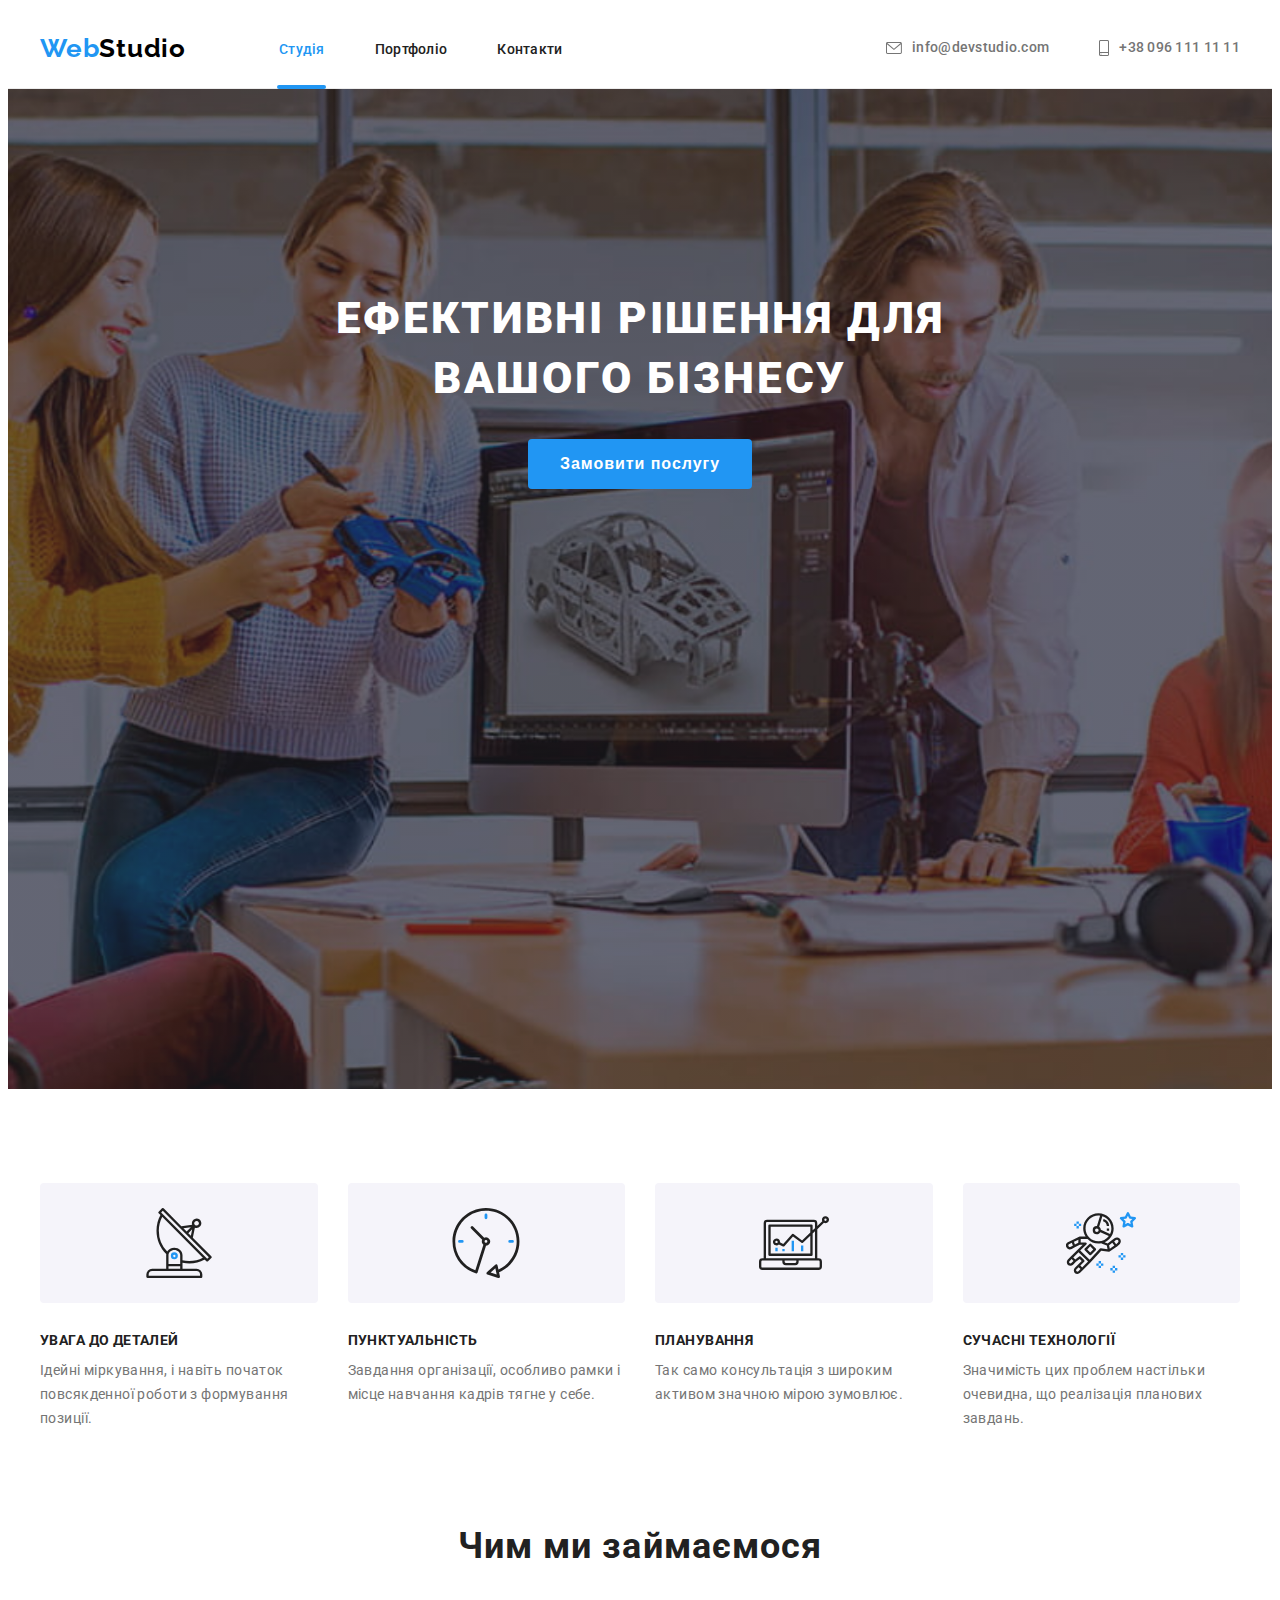
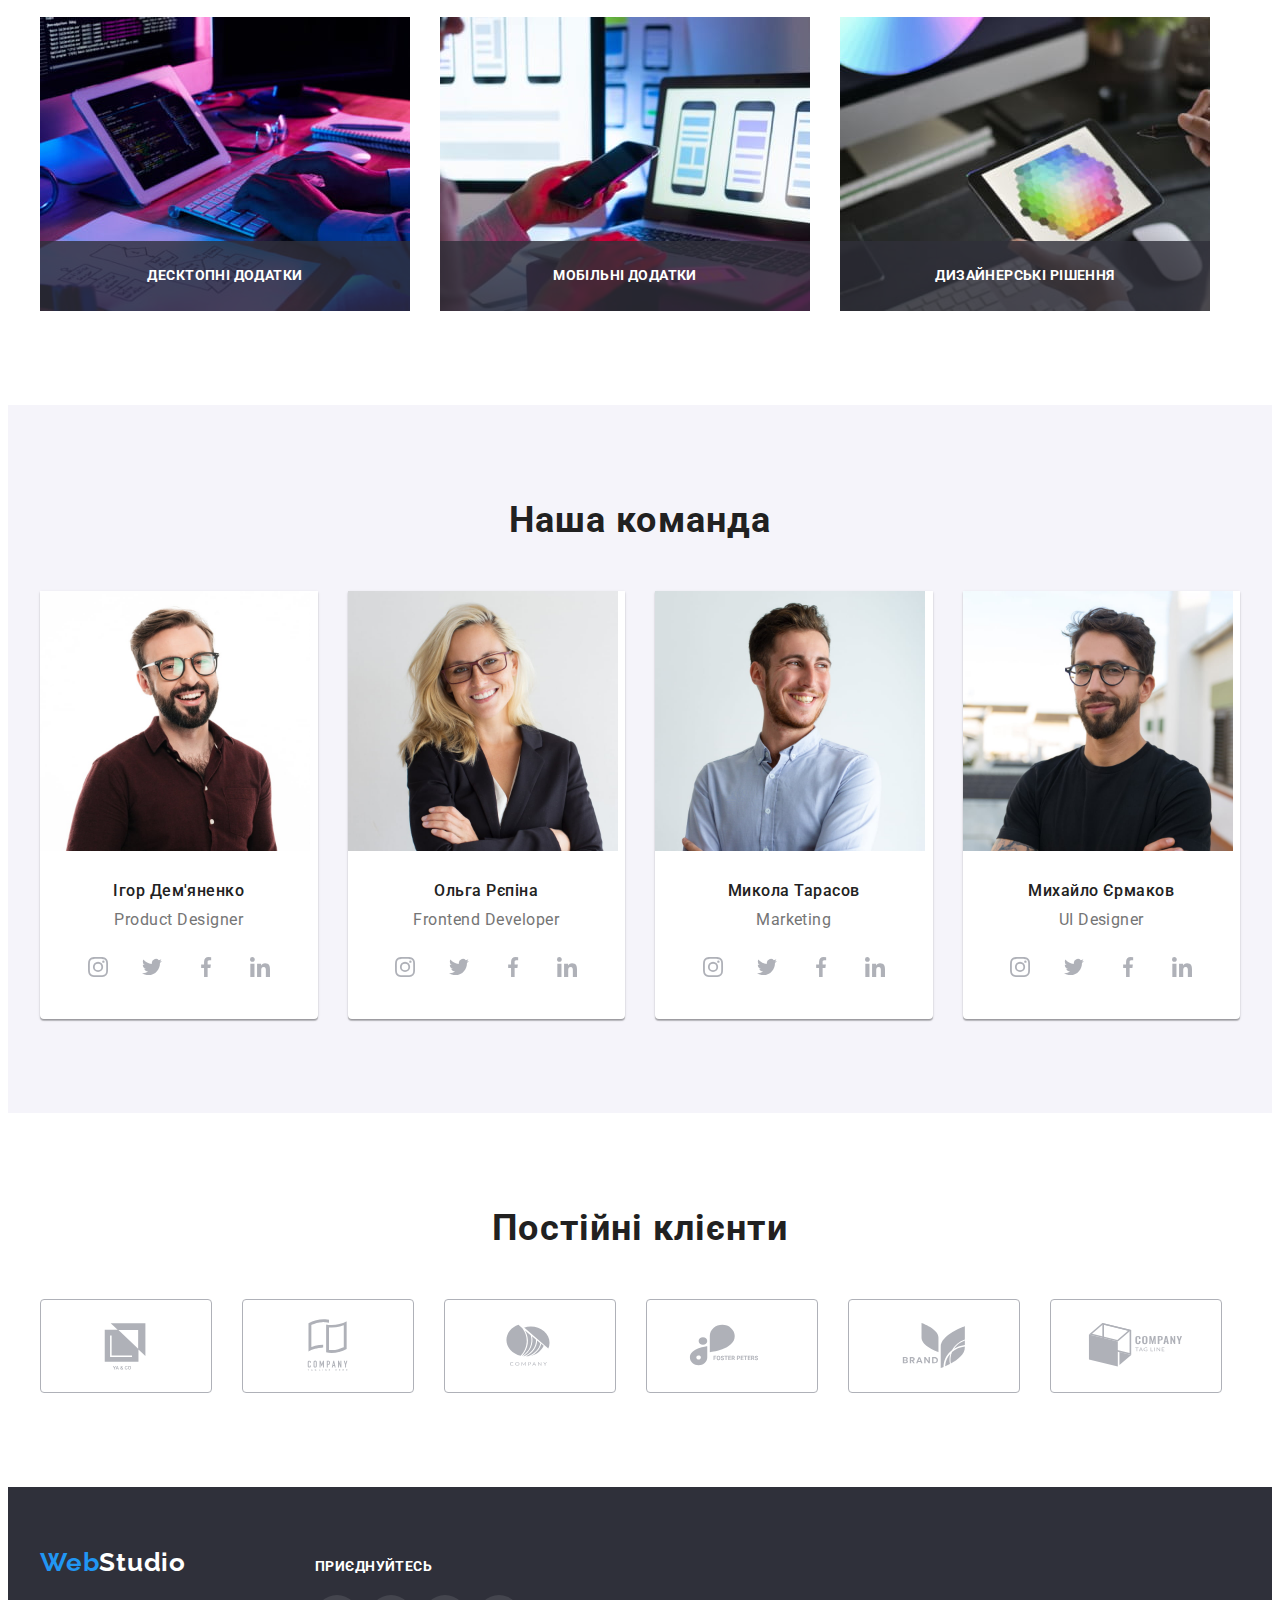
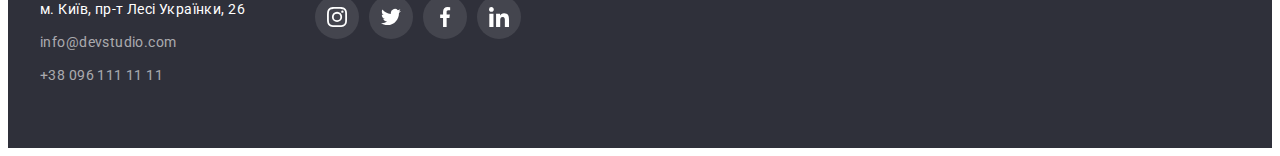
==== index.html @ 5033f9b2 "Initial commit" ====
<!DOCTYPE html>
<html lang="uk">
	<head>
		<meta charset="utf-8" />
		<meta name="viewport" content="width=device-width, initial-scale=1.0" />
		<meta http-equiv="x-ua-compatible" content="ie=edge" />
		<title>Студія</title>
		<link rel="preconnect" href="https://fonts.googleapis.com" />
		<link rel="preconnect" href="https://fonts.gstatic.com" crossorigin />
		<link
			href="https://fonts.googleapis.com/css2?family=Raleway:wght@700&family=Roboto:wght@400;500;700;900&display=swap"
			rel="stylesheet"
		/>
		<link
			rel="stylesheet"
			href="https://cdnjs.cloudflare.com/ajax/libs/modern-normalize/1.1.0/modern-normalize.min.css"
			integrity="sha512-wpPYUAdjBVSE4KJnH1VR1HeZfpl1ub8YT/NKx4PuQ5NmX2tKuGu6U/JRp5y+Y8XG2tV+wKQpNHVUX03MfMFn9Q=="
			crossorigin="anonymous"
			referrerpolicy="no-referrer"
		/>
		<link rel="stylesheet" href="./css/styles.css" />
	</head>
	<body>
		<!--Шапка сторінки-->
		<header class="header">
			<div class="container">
				<!--Розділ основної навігації -->
				<nav class="site-nav">
					<a href="./index.html" class="logo"><span class="accent">Web</span>Studio</a>
					<ul class="list">
						<li class="item"><a href="./index.html" class="link current">Студія</a></li>
						<li class="item"><a href="./portfolio.html" class="link">Портфоліо</a></li>
						<li class="item"><a href="#" class="link">Контакти</a></li>
					</ul>
				</nav>
				<ul class="contact-nav list">
					<li class="item">
						<a href="mailto:info@devstudio.com" class="link">
							<svg width="16" height="12" class="contact-nav-icon">
								<use href="./images/icons.svg#icon-envelope"></use>
							</svg>
							info@devstudio.com
						</a>
					</li>
					<li class="item">
						<a href="tel:+380961111111" class="link">
							<svg width="10" height="16" class="contact-nav-icon">
								<use href="./images/icons.svg#icon-smartphone"></use>
							</svg>
							+38 096 111 11 11
						</a>
					</li>
				</ul>
			</div>
		</header>
		<!--Основний вміст сторінки-->
		<main>
			<!--Секція-герой-->
			<section class="hero">
				<div class="overlay">
					<div class="div-hero-title">
						<h1 class="hero-title">Ефективні рішення для вашого бізнесу</h1>
					</div>
					<button type="button" class="hero-btn" data-modal-open>Замовити послугу</button>
				</div>
			</section>
			<!--Наші переваги-->
			<section class="section">
				<div class="container">
					<!--Наступний заголовок відсутній на макеті.
        Додадний для покращення структурної семантики сторінки
        Прихований за допомогою CSS-->
					<h2 class="visually-hidden">Наші переваги</h2>
					<ul class="advantages list">
						<li class="item">
							<div class="advantages-icon">
								<svg width="70" height="70">
									<use href="./images/icons.svg#icon-antenna"></use>
								</svg>
							</div>
							<h3 class="title">УВАГА ДО ДЕТАЛЕЙ</h3>
							<p class="text">Ідейні міркування, і навіть початок повсякденної роботи з формування позиції.</p>
						</li>
						<li class="item">
							<div class="advantages-icon">
								<svg width="70" height="70">
									<use href="./images/icons.svg#icon-clock"></use>
								</svg>
							</div>
							<h3 class="title">ПУНКТУАЛЬНІСТЬ</h3>
							<p class="text">Завдання організації, особливо рамки і місце навчання кадрів тягне у себе.</p>
						</li>
						<li class="item">
							<div class="advantages-icon">
								<svg width="70" height="70">
									<use href="./images/icons.svg#icon-diagram"></use>
								</svg>
							</div>
							<h3 class="title">ПЛАНУВАННЯ</h3>
							<p class="text">Так само консультація з широким активом значною мірою зумовлює.</p>
						</li>
						<li class="item">
							<div class="advantages-icon">
								<svg width="70" height="70">
									<use href="./images/icons.svg#icon-astronaut"></use>
								</svg>
							</div>
							<h3 class="title">СУЧАСНІ ТЕХНОЛОГІЇ</h3>
							<p class="text">Значимість цих проблем настільки очевидна, що реалізація планових завдань.</p>
						</li>
					</ul>
				</div>
			</section>
			<!--Чим ми займаємося-->
			<section class="section no-top-padding">
				<div class="container">
					<h2 class="section-title">Чим ми займаємося</h2>
					<ul class="activities list">
						<li class="item">
							<img src="./images/img1.jpg" alt="Написання програмного коду" width="370" height="294" class="img" />
							<p class="text">Десктопні додатки</p>
						</li>
						<li class="item">
							<img src="./images/img2.jpg" alt="Розробка мобільного додатку" width="370" height="294" class="img" />
							<p class="text">Мобільні додатки</p>
						</li>
						<li class="item">
							<img src="./images/img3.jpg" alt="Вибір кольору на планшеті" width="370" height="294" class="img" />
							<p class="text">Дизайнерські рішення</p>
						</li>
					</ul>
				</div>
			</section>
			<!--Наша команда-->
			<section class="team section">
				<div class="container">
					<h2 class="section-title">Наша команда</h2>
					<ul class="team-members list">
						<li class="item">
							<img src="./images/our-team-img1.jpg" alt="Ігор Дем'яненко" width="270" height="260" class="img" />
							<div class="team-card-info">
								<h3 class="title">Ігор Дем'яненко</h3>
								<p class="text">Product Designer</p>
								<ul class="messengers list">
									<li class="messengers-item">
										<a href="#" class="messengers-link">
											<svg width="20" height="20" class="messengers-icon">
												<use href="./images/icons.svg#icon-instagram"></use>
											</svg>
										</a>
									</li>
									<li class="messengers-item">
										<a href="#" class="messengers-link">
											<svg width="20" height="20" class="messengers-icon">
												<use href="./images/icons.svg#icon-twitter"></use>
											</svg>
										</a>
									</li>
									<li class="messengers-item">
										<a href="#" class="messengers-link">
											<svg width="20" height="20" class="messengers-icon">
												<use href="./images/icons.svg#icon-facebook"></use>
											</svg>
										</a>
									</li>
									<li class="messengers-item">
										<a href="#" class="messengers-link">
											<svg width="20" height="20" class="messengers-icon">
												<use href="./images/icons.svg#icon-linkedin"></use>
											</svg>
										</a>
									</li>
								</ul>
							</div>
						</li>
						<li class="item">
							<img src="./images/our-team-img2.jpg" alt="Ольга Рєпіна" width="270" height="260" class="img" />
							<div class="team-card-info">
								<h3 class="title">Ольга Рєпіна</h3>
								<p class="text">Frontend Developer</p>
								<ul class="messengers list">
									<li class="messengers-item">
										<a href="#" class="messengers-link">
											<svg width="20" height="20" class="messengers-icon">
												<use href="./images/icons.svg#icon-instagram"></use>
											</svg>
										</a>
									</li>
									<li class="messengers-item">
										<a href="#" class="messengers-link">
											<svg width="20" height="20" class="messengers-icon">
												<use href="./images/icons.svg#icon-twitter"></use>
											</svg>
										</a>
									</li>
									<li class="messengers-item">
										<a href="#" class="messengers-link">
											<svg width="20" height="20" class="messengers-icon">
												<use href="./images/icons.svg#icon-facebook"></use>
											</svg>
										</a>
									</li>
									<li class="messengers-item">
										<a href="#" class="messengers-link">
											<svg width="20" height="20" class="messengers-icon">
												<use href="./images/icons.svg#icon-linkedin"></use>
											</svg>
										</a>
									</li>
								</ul>
							</div>
						</li>
						<li class="item">
							<img src="./images/our-team-img3.jpg" alt="Микола Тарасов" width="270" height="260" class="img" />
							<div class="team-card-info">
								<h3 class="title">Микола Тарасов</h3>
								<p class="text">Marketing</p>
								<ul class="messengers list">
									<li class="messengers-item">
										<a href="#" class="messengers-link">
											<svg witht="20" height="20" class="messengers-icon">
												<use href="./images/icons.svg#icon-instagram"></use>
											</svg>
										</a>
									</li>
									<li class="messengers-item">
										<a href="#" class="messengers-link">
											<svg width="20" height="20" class="messengers-icon">
												<use href="./images/icons.svg#icon-twitter"></use>
											</svg>
										</a>
									</li>
									<li class="messengers-item">
										<a href="#" class="messengers-link">
											<svg width="20" height="20" class="messengers-icon">
												<use href="./images/icons.svg#icon-facebook"></use>
											</svg>
										</a>
									</li>
									<li class="messengers-item">
										<a href="#" class="messengers-link">
											<svg width="20" height="20" class="messengers-icon">
												<use href="./images/icons.svg#icon-linkedin"></use>
											</svg>
										</a>
									</li>
								</ul>
							</div>
						</li>
						<li class="item">
							<img src="./images/our-team-img4.jpg" alt="Михайло Єрмаков" width="270" height="260" class="img" />
							<div class="team-card-info">
								<h3 class="title">Михайло Єрмаков</h3>
								<p class="text">UI Designer</p>
								<ul class="messengers list">
									<li class="messengers-item">
										<a href="#" class="messengers-link">
											<svg width="20" height="20" class="messengers-icon">
												<use href="./images/icons.svg#icon-instagram"></use>
											</svg>
										</a>
									</li>
									<li class="messengers-item">
										<a href="#" class="messengers-link">
											<svg width="20" height="20" class="messengers-icon">
												<use href="./images/icons.svg#icon-twitter"></use>
											</svg>
										</a>
									</li>
									<li class="messengers-item">
										<a href="#" class="messengers-link">
											<svg width="20" height="20" class="messengers-icon">
												<use href="./images/icons.svg#icon-facebook"></use>
											</svg>
										</a>
									</li>
									<li class="messengers-item">
										<a href="#" class="messengers-link">
											<svg width="20" height="20" class="messengers-icon">
												<use href="./images/icons.svg#icon-linkedin"></use>
											</svg>
										</a>
									</li>
								</ul>
							</div>
						</li>
					</ul>
				</div>
			</section>
			<!-- Постійні клієнти -->
			<section class="section">
				<div class="container">
					<h2 class="section-title">Постійні клієнти</h2>
					<ul class="customers list">
						<li class="customer-item">
							<a href="#" class="customer-link">
								<svg width="106" height="60" class="customer-icon">
									<use href="./images/icons.svg#icon-customer-1"></use>
								</svg>
							</a>
						</li>
						<li class="customer-item">
							<a href="#" class="customer-link">
								<svg width="106" height="60" class="customer-icon">
									<use href="./images/icons.svg#icon-customer-2"></use>
								</svg>
							</a>
						</li>
						<li class="customer-item">
							<a href="#" class="customer-link">
								<svg width="106" height="60" class="customer-icon">
									<use href="./images/icons.svg#icon-customer-3"></use>
								</svg>
							</a>
						</li>
						<li class="customer-item">
							<a href="#" class="customer-link">
								<svg width="106" height="60" class="customer-icon">
									<use href="./images/icons.svg#icon-customer-4"></use>
								</svg>
							</a>
						</li>
						<li class="customer-item">
							<a href="#" class="customer-link">
								<svg width="106" height="60" class="customer-icon">
									<use href="./images/icons.svg#icon-customer-5"></use>
								</svg>
							</a>
						</li>
						<li class="customer-item">
							<a href="#" class="customer-link">
								<svg width="106" height="60" class="customer-icon">
									<use href="./images/icons.svg#icon-customer-6"></use>
								</svg>
							</a>
						</li>
					</ul>
				</div>
			</section>
		</main>
		<!--Підвал сторінки-->
		<footer class="footer">
			<div class="container footer-content">
				<div>
					<a href="./index.html" class="logo"><span class="accent">Web</span>Studio</a>
					<address class="address">
						<ul class="list">
							<li class="item">
								<a
									href="https://goo.gl/maps/RHRmgygVc1uPHYzR7"
									target="_blank"
									rel="noopener noreferrer nofollow"
									class="link fact-address"
								>
									м. Київ, пр-т Лесі Українки, 26
								</a>
							</li>
							<li class="item"><a href="mailto:info@devstudio.com" class="link">info@devstudio.com</a></li>
							<li class="item"><a href="tel:+380961111111" class="link">+38 096 111 11 11</a></li>
						</ul>
					</address>
				</div>
				<div>
					<p class="footer-messengers-text">приєднуйтесь</p>
					<ul class="messengers list">
						<li class="messengers-item">
							<a href="#" class="messengers-link">
								<svg witht="20" height="20" class="messengers-icon">
									<use href="./images/icons.svg#icon-instagram"></use>
								</svg>
							</a>
						</li>
						<li class="messengers-item">
							<a href="#" class="messengers-link">
								<svg width="20" height="20" class="messengers-icon">
									<use href="./images/icons.svg#icon-twitter"></use>
								</svg>
							</a>
						</li>
						<li class="messengers-item">
							<a href="#" class="messengers-link">
								<svg width="20" height="20" class="messengers-icon">
									<use href="./images/icons.svg#icon-facebook"></use>
								</svg>
							</a>
						</li>
						<li class="messengers-item">
							<a href="#" class="messengers-link">
								<svg width="20" height="20" class="messengers-icon">
									<use href="./images/icons.svg#icon-linkedin"></use>
								</svg>
							</a>
						</li>
					</ul>
				</div>
			</div>
		</footer>
		<div class="backdrop is-hidden" data-modal>
			<div class="modal">
				<button type="button" class="close-button" data-modal-close>
					<img src="./images/close.svg" alt="Закрити" width="11px" height="11px" />
				</button>
			</div>
		</div>
		<script src="./js/modal.js"></script>
	</body>
</html>
---- css/styles.css ----
/* Палітра кольорів */
:root {
	--primary-text-color: #757575;
	--title-text-color: #212121;
	--accent-color: #2196f3;
	--primary-white: #fff;
	--dark-background: #2f303a;
	--light-background: #f5f4fa;
	--logo-black: #000;
	--contact-footer: rgb(255 255 255 / 0.6);
	--hero-btn-active: #188ce8;
	--header-border-color: #ececec;
	--card-border-color: #eee;
	--primary-icon-color: #afb1b8;

	--transition-timing-function: cubic-bezier(0.4, 0, 0.2, 1);
	--transition-time: 250ms;
	--transition-time-modal: 1000ms;
}

/* Глобальні стилі */
body {
	font-family: "Roboto", sans-serif;
	color: var(--primary-text-color);
	background-color: var(--primary-white);
}
h1,
h2,
h3,
h4,
h5,
h6,
p {
	margin: 0;
}

/* Скидання стилів*/
.list {
	padding: 0;
	margin: 0;
	list-style: none;
}
.link {
	text-decoration: none;
}
.img {
	display: block;
}

/* Загальний допоміжний клас для центрування і обмеження контенту по ширині */
.container {
	margin-left: auto;
	margin-right: auto;
	width: 1200px;
	padding-left: 15px;
	padding-right: 15px;
}

/* Клас для приховування заголовків, що відсутні на макеті */
.visually-hidden {
	position: absolute;
	width: 1px;
	height: 1px;
	margin: -1px;
	padding: 0;
	overflow: hidden;
	border: 0;
	clip: rect(0 0 0 0);
}

/* ХЕДЕР*/
.header {
	border-bottom: 1px solid var(--header-border-color);
}
.header .container {
	display: flex;
	align-items: center;
}
/* Стилі логотипу */
.logo {
	font-family: "Raleway", sans-serif;
	font-weight: 700;
	font-size: 26px;
	line-height: 1.19;
	letter-spacing: 0.03em;
	text-decoration: none;
	color: var(--logo-black);
}
.logo > .accent {
	color: var(--accent-color);
}
.header .logo {
	padding: 24px 0;
}

/* Стилі навігації в хедері */
.site-nav,
.site-nav .list,
.contact-nav {
	display: flex;
}
.site-nav {
	align-items: center;
}
.contact-nav {
	margin-left: auto;
}
.site-nav .item + .item,
.contact-nav .item + .item {
	margin-left: 50px;
}
.logo + .list {
	margin-left: 93px;
}
.site-nav .link,
.contact-nav .link {
	padding: 32px 0;
	font-weight: 500;
	font-size: 14px;
	line-height: 1.14;
	letter-spacing: 0.02em;
}
.site-nav .link {
	color: var(--title-text-color);
}
.contact-nav .link {
	display: flex;
	align-items: center;
	color: var(--primary-text-color);
}
.contact-nav-icon {
	margin-right: 10px;
	fill: currentColor;
}
/* Колір при наведенні та фокуксі та колір поточної сторінки */
.site-nav .link,
.contact-nav .link {
	transition: color var(--transition-time) var(--transition-timing-function);
}

.site-nav .link:hover,
.site-nav .link:focus,
.contact-nav .link:hover,
.contact-nav .link:focus {
	color: var(--accent-color);
}

.link.current {
	position: relative;
	color: var(--accent-color);
}

.current::after {
	content: "";
	display: block;
	position: absolute;
	bottom: 0;
	width: 108%;
	height: 4px;
	background-color: var(--accent-color);
	border-radius: 2px;
	transform: translate(-4%, 0);
}

/* СЕКЦІЯ HERO */
.hero {
	text-align: center;
	background-color: var(--dark-background);
}
.overlay {
	margin-left: auto;
	margin-right: auto;
	max-width: 1600px;
	height: 600px;
	padding: 200px 0;
	background-image: linear-gradient(to right, rgb(47 48 58 / 0.4), rgb(47 48 58 / 0.4)),
		url("../images/hero-background.jpg");
	background-repeat: no-repeat;
	background-size: cover;
	background-position: center;
}
.div-hero-title {
	max-width: 696px;
	margin-left: auto;
	margin-right: auto;
}
.hero-title {
	margin-bottom: 30px;
	font-weight: 900;
	font-size: 44px;
	line-height: 1.36;
	letter-spacing: 0.06em;
	text-transform: uppercase;
	color: var(--primary-white);
}

/* СТИЛІ КНОПОК
.hero-btn - кнопка секції-герою, 
.primary-btn - кнопки фільтру в портфоліо*/
.hero-btn,
.primary-btn {
	font-size: 16px;
	cursor: pointer;
	border: none;
	border-radius: 4px;
	transition: color var(--transition-time) var(--transition-timing-function),
		background-color var(--transition-time) var(--transition-timing-function),
		box-shadow var(--transition-time) var(--transition-timing-function);
}
.hero-btn {
	padding: 10px 32px;
	min-width: 216px;
	font-weight: 700;
	line-height: 1.88;
	letter-spacing: 0.06em;
}

.hero-btn:hover,
.hero-btn:focus {
	background-color: var(--hero-btn-active);
}
.primary-btn {
	padding: 6px 22px;
	min-width: 73px;
	font-weight: 500;
	line-height: 1.62;
	letter-spacing: 0.03em;
	color: var(--title-text-color);
	background-color: var(--light-background);
}
.hero-btn,
.primary-btn:hover,
.primary-btn:focus {
	color: var(--primary-white);
	background-color: var(--accent-color);
}
.primary-btn:hover,
.primary-btn:focus {
	box-shadow: 0px 3px 1px rgb(0 0 0 / 0.1), 0px 1px 2px rgb(0 0 0 / 0.08), 0px 2px 2px rgb(0 0 0 / 0.12);
}

/* СТИЛІ СЕКЦІЙ */
/* Клас для секцій */
.section {
	padding-top: 94px;
	padding-bottom: 94px;
}
.no-top-padding {
	padding-top: 0;
}

/* Загальні стилі секцй */
.section-title {
	margin-bottom: 50px;
	font-size: 36px;
	line-height: 1.17;
	text-align: center;
}
.section-title,
.title {
	color: var(--title-text-color);
	letter-spacing: 0.03em;
}
.text {
	letter-spacing: 0.03em;
}

/* СЕКЦЇЇ ГОЛОВНОЇ СТОРІНКИ */
.advantages,
.activities,
.team-members {
	display: flex;
}
.advantages .item + .item,
.activities .item + .item,
.team-members .item + .item {
	margin-left: 30px;
}
.advantages-icon {
	display: flex;
	align-items: center;
	justify-content: center;
	height: 120px;
	margin-bottom: 30px;
	background-color: var(--light-background);
	border-radius: 4px;
}

/* Секція Наші переваги */
.advantages .item {
	flex-basis: calc((100% - 90px) / 4);
}
.advantages .title {
	margin-bottom: 10px;
	font-size: 14px;
	line-height: 1.14;
	text-transform: uppercase;
}
.advantages .text {
	font-size: 14px;
	line-height: 1.71;
}

/* Секція Чим ми займаємось */
.activities .text {
	position: absolute;
	bottom: 0;
	display: flex;
	justify-content: center;
	align-items: center;
	width: 100%;
	height: 70px;
	color: var(--primary-white);
	font-weight: 700;
	font-size: 14px;
	line-height: 1.14;
	letter-spacing: 0.03em;
	text-transform: uppercase;
	background: rgb(47 48 58 / 0.8);
}

.activities .item {
	position: relative;
}

/* Секція Наша команда */
.team {
	background-color: var(--light-background);
}
.team .title,
.team .text {
	font-size: 16px;
	line-height: 1.19;
}
.team .title {
	margin-bottom: 10px;
	font-weight: 500;
}
.team .text {
	margin-bottom: 16px;
}
.team-members .item {
	flex-basis: calc((100% - 90px) / 4);
	background-color: var(--primary-white);
	text-align: center;
	border-radius: 0px 0px 4px 4px;
	box-shadow: 0px 1px 3px rgb(0 0 0 / 0.12), 0px 1px 1px rgb(0 0 0 / 0.14), 0px 2px 1px rgb(0 0 0 / 0.2);
}
.team-card-info {
	padding: 30px 0;
}

.messengers {
	display: flex;
	justify-content: center;
}
.messengers-item:not(:first-child) {
	margin-left: 10px;
}
.messengers-link {
	display: flex;
	align-items: center;
	justify-content: center;
	width: 44px;
	height: 44px;
	border-radius: 50%;
	color: var(--primary-icon-color);
	transition: color var(--transition-time) var(--transition-timing-function),
		background-color var(--transition-time) var(--transition-timing-function);
}
.messengers-link:hover,
.messengers-link:focus {
	background-color: var(--accent-color);
	color: var(--primary-white);
}
.messengers-icon {
	fill: currentColor;
}

/* Секція Постійні клієнти */
.customers {
	display: flex;
}
.customer-item:not(:first-child) {
	margin-left: 30px;
}
.customer-link {
	display: flex;
	align-items: center;
	justify-content: center;
	width: 170px;
	height: 92px;
	border: 1px solid var(--primary-icon-color);
	border-radius: 4px;
	color: var(--primary-icon-color);
	transition: color var(--transition-time) var(--transition-timing-function),
		border-color var(--transition-time) var(--transition-timing-function);
}
.customer-link:hover,
.customer-link:focus {
	border-color: var(--accent-color);
	color: var(--accent-color);
}
.customer-icon {
	fill: currentColor;
}

/* СЕКЦІЯ СТОРІНКИ ПОРТФОЛІО */
/* Фільтр */
.filter {
	display: flex;
	justify-content: center;
	margin-bottom: 50px;
}
.filter .item + .item {
	margin-left: 8px;
}
/* Картки портфоліо */
.portfolio {
	display: flex;
	flex-wrap: wrap;
}
.portfolio .item {
	flex-basis: calc((100% - 60px) / 3);
	transition: box-shadow var(--transition-time) var(--transition-timing-function);
}
.portfolio .item:hover {
	box-shadow: 0px 3px 1px rgb(0 0 0 / 0.1), 0px 1px 2px rgb(0 0 0 / 0.08), 0px 2px 2px rgb(0 0 0 / 0.12);
}
.portfolio .item:not(:nth-child(3n)) {
	margin-right: 30px;
}
.portfolio .item:not(:nth-last-child(-n + 3)) {
	margin-bottom: 30px;
}
.portfolio .title {
	margin-bottom: 4px;
	font-size: 18px;
	line-height: 2;
	letter-spacing: 0.06em;
}
.portfolio .text {
	font-size: 16px;
	line-height: 1.88;
	color: var(--primary-text-color);
}
.card-info {
	padding: 20px 24px 19px;
	border-right: 1px solid var(--card-border-color);
	border-bottom: 1px solid var(--card-border-color);
	border-left: 1px solid var(--card-border-color);
}

.portfolio-details {
	position: relative;
	overflow: hidden;
}

.portfolio-details .details {
	position: absolute;
	top: 0;
	left: 0;
	padding: 63px 24px;
	font-size: 18px;
	line-height: 1.56;
	letter-spacing: 0.03em;
	color: var(--primary-white);
	background-color: rgb(33 150 243 / 0.9);
	transform: translateY(100%);
	transition: transform var(--transition-time) var(--transition-timing-function);
}

.portfolio .link:hover .details {
	transform: translateY(0%);
}

/* ФУТЕР */
.footer {
	background-color: var(--dark-background);
	padding: 60px 0;
}
.footer .logo {
	display: inline-block;
	margin-bottom: 20px;
	color: var(--primary-white);
}
.footer .item + .item {
	margin-top: 9px;
}
.address .link {
	font-size: 14px;
	line-height: 1.71;
	letter-spacing: 0.03em;
	font-style: normal;
	color: var(--contact-footer);
	transition: color var(--transition-time) var(--transition-timing-function);
}
.address .fact-address {
	color: var(--primary-white);
}
.address .link:hover,
.address .link:focus {
	color: var(--accent-color);
}
.footer-content {
	display: flex;
	align-items: baseline;
}
.footer-content div:not(:first-child) {
	margin-left: 70px;
}
.footer-messengers-text {
	margin-bottom: 20px;
	font-weight: 700;
	font-size: 14px;
	line-height: 1.14;
	letter-spacing: 0.03em;
	text-transform: uppercase;
	color: var(--primary-white);
}
.footer .messengers-link {
	background-color: rgb(255 255 255 / 0.1);
	color: var(--primary-white);
	transition: background-color var(--transition-time) var(--transition-timing-function);
}
.footer .messengers-link:hover,
.footer .messengers-link:focus {
	background-color: var(--accent-color);
}
/* Модальне вікно */
.backdrop {
	position: fixed;
	top: 0;
	left: 0;
	width: 100%;
	height: 100vh;
	background: rgb(0 0 0 / 0.2);
}
.modal {
	position: absolute;
	top: 50%;
	left: 50%;
	transform: translate(-50%, -50%) scale(1);
	width: 528px;
	height: 581px;
	background: var(--primary-white);
	box-shadow: 0px 1px 3px rgb(0 0 0 / 0.12), 0px 1px 1px rgb(0 0 0 / 0.14), 0px 2px 1px rgb(0 0 0 / 0.2);
	border-radius: 4px;
	opacity: 1;
	visibility: visible;
	transition: transform var(--transition-time-modal) var(--transition-timing-function),
		visibility var(--transition-time-modal) var(--transition-timing-function),
		opacity var(--transition-time-modal) var(--transition-timing-function);
}
.is-hidden {
	visibility: hidden;
	opacity: 0;
	pointer-events: none;
	transition: transform var(--transition-time-modal) var(--transition-timing-function),
		visibility var(--transition-time-modal) var(--transition-timing-function),
		opacity var(--transition-time-modal) var(--transition-timing-function);
}
.is-hidden .modal {
	opacity: 0;
	transform: translate(-50%, -50%) scale(0);
}
.close-button {
	position: absolute;
	top: 8px;
	right: 8px;
	display: flex;
	align-items: center;
	justify-content: center;
	width: 30px;
	height: 30px;
	border-radius: 50%;
	background-color: var(--primary-white);
	border: 1px solid rgb(0 0 0 / 0.1);
	cursor: pointer;
	transition: border var(--transition-time) var(--transition-timing-function),
		background-color var(--transition-time) var(--transition-timing-function);
}
.close-button:hover,
.close-button:focus {
	border: 1px solid var(--accent-color);
	background-color: rgb(0 0 0 / 0.1);
}
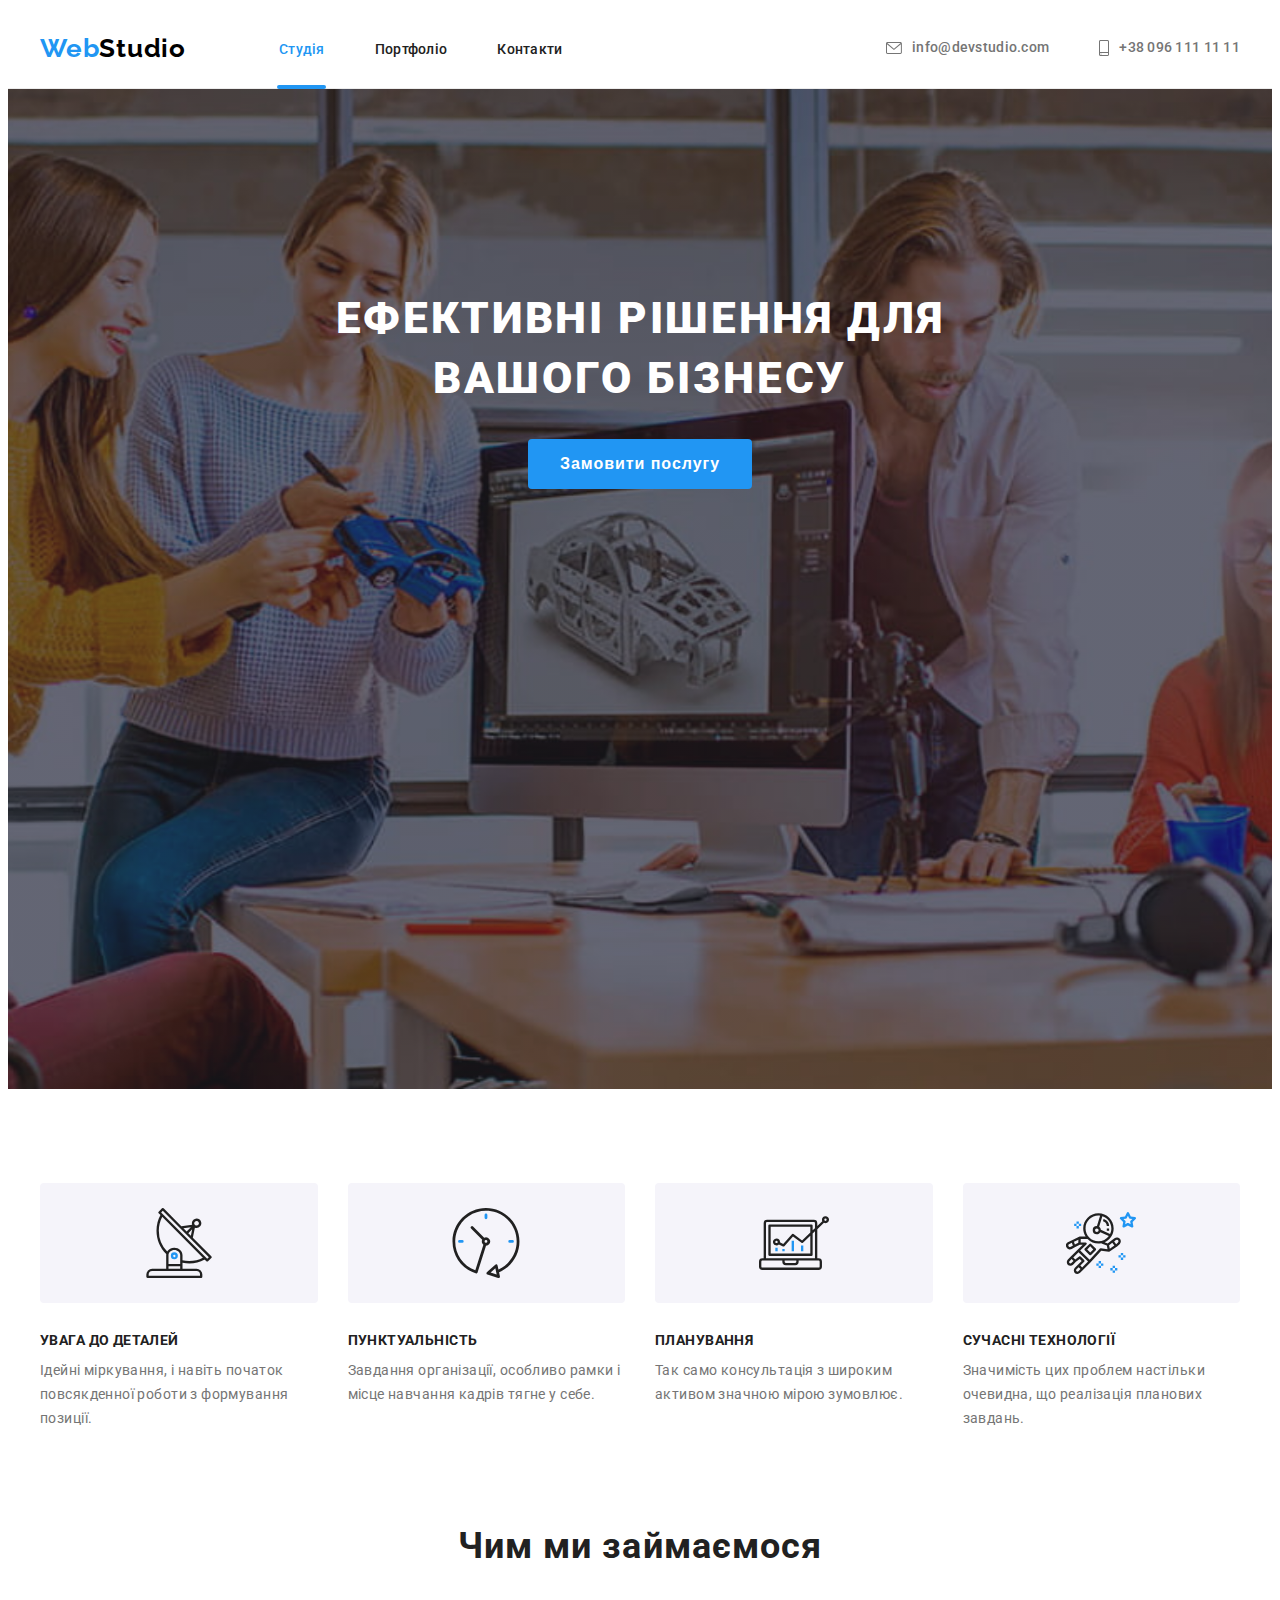
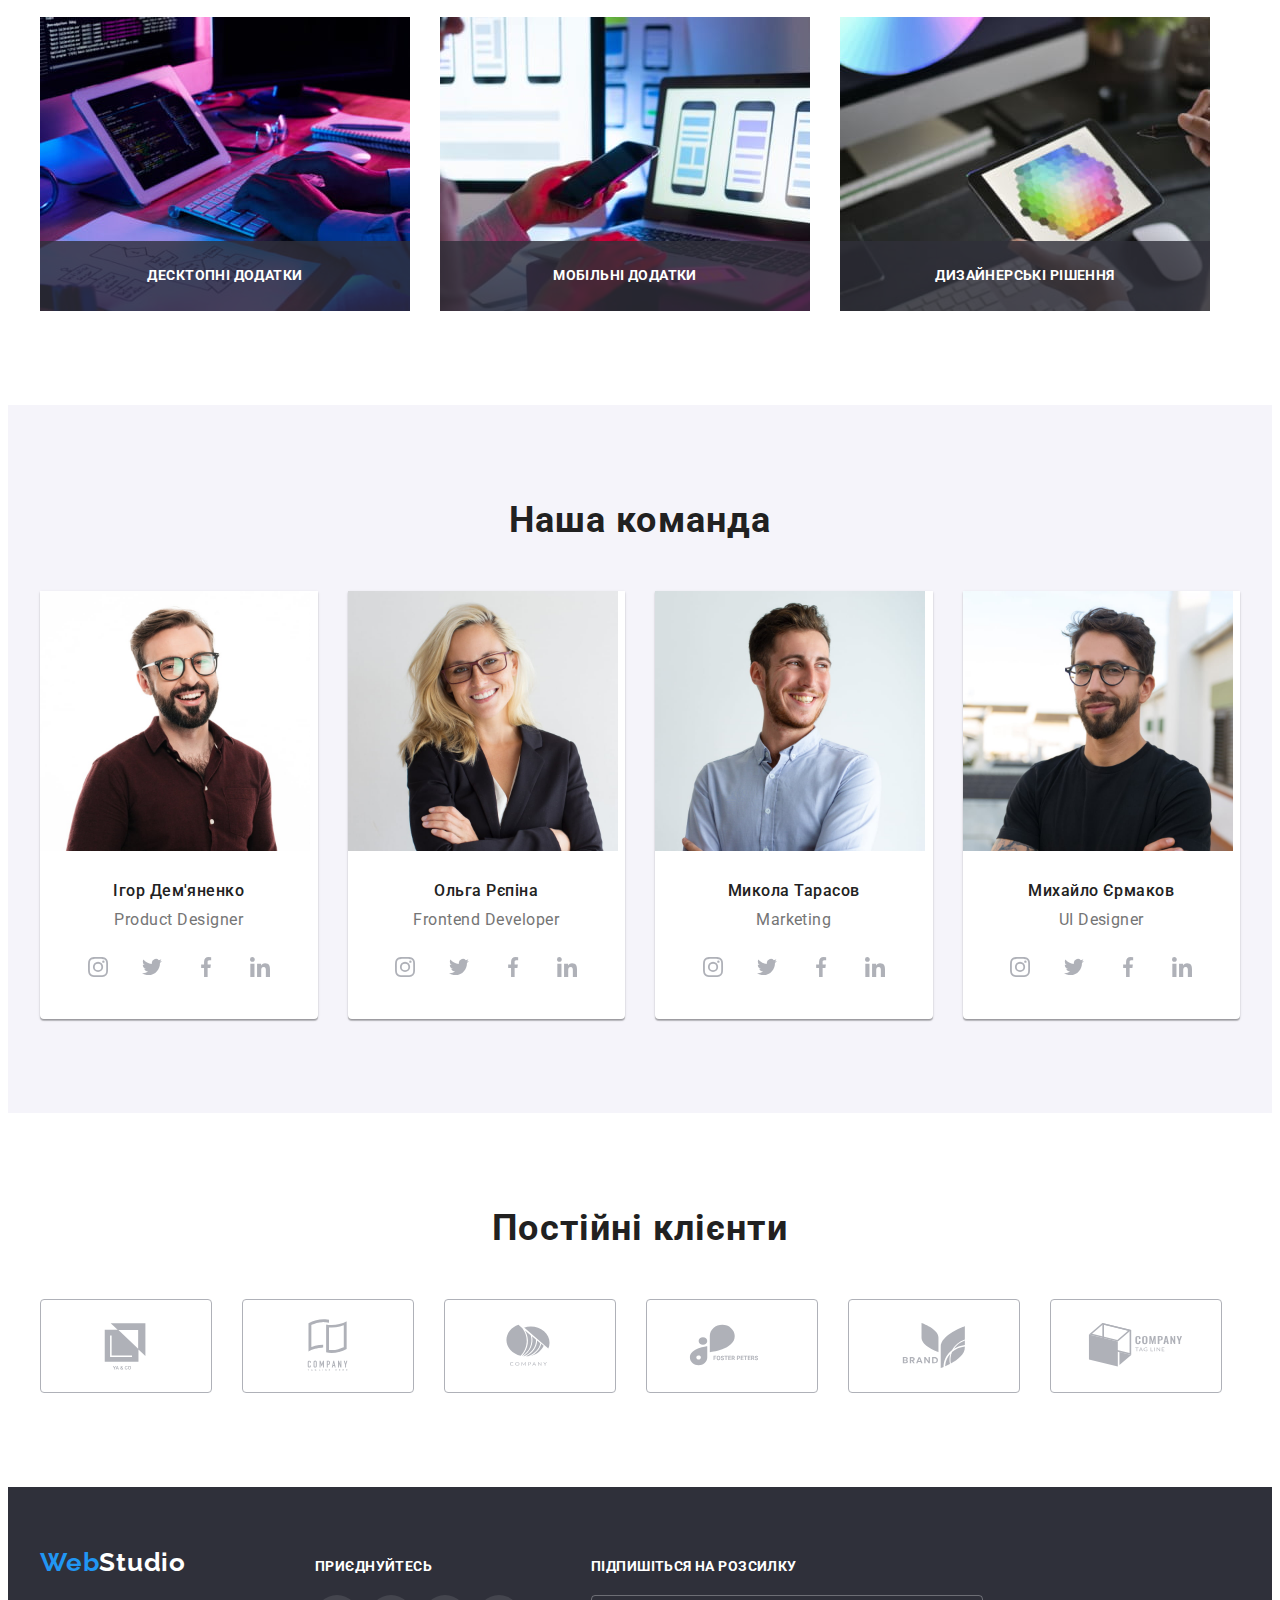
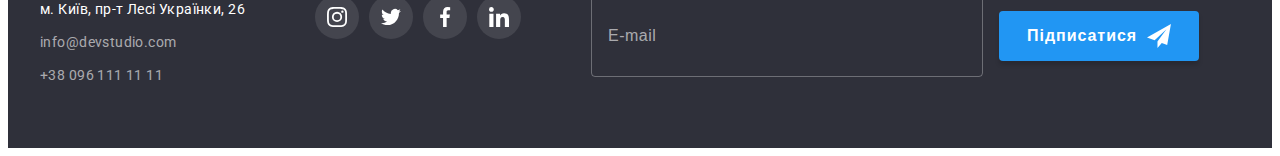
==== commit 9a07219d: "Add forms in footer and modal window" ====
--- a/index.html
+++ b/index.html
@@ -341,7 +341,7 @@
 		<!--Підвал сторінки-->
 		<footer class="footer">
 			<div class="container footer-content">
-				<div>
+				<div class="footer-part">
 					<a href="./index.html" class="logo"><span class="accent">Web</span>Studio</a>
 					<address class="address">
 						<ul class="list">
@@ -360,7 +360,7 @@
 						</ul>
 					</address>
 				</div>
-				<div>
+				<div class="footer-part">
 					<p class="footer-messengers-text">приєднуйтесь</p>
 					<ul class="messengers list">
 						<li class="messengers-item">
@@ -392,6 +392,18 @@
 							</a>
 						</li>
 					</ul>
+				</div>
+				<div class="footer-part">
+					<form>
+						<p class="footer-form-text">Підпишіться на розсилку</p>
+						<input type="email" name="email" id="email" placeholder="E-mail" class="footer-form-input" />
+						<button type="submit" class="form-btn">
+							Підписатися
+							<svg width="24" height="24" class="form-btn-icon">
+								<use href="./images/icons.svg#icon-send"></use>
+							</svg>
+						</button>
+					</form>
 				</div>
 			</div>
 		</footer>
@@ -400,6 +412,44 @@
 				<button type="button" class="close-button" data-modal-close>
 					<img src="./images/close.svg" alt="Закрити" width="11px" height="11px" />
 				</button>
+				<p class="modal-form-title">Залиште свої дані, ми вам передзвонимо</p>
+				<form class="modal-form">
+					<label class="input-field">
+						<span class="label">Ім'я</span>
+						<input type="text" name="name" />
+						<svg width="18" height="18" class="modal-form-icon">
+							<use href="./images/icons.svg#icon-person"></use>
+						</svg>
+					</label>
+					<label class="input-field">
+						<span class="label">Телефон</span>
+						<input type="tel" name="phone" />
+						<svg width="18" height="18" class="modal-form-icon">
+							<use href="./images/icons.svg#icon-phone"></use>
+						</svg>
+					</label>
+					<label class="input-field">
+						<span class="label">Пошта</span>
+						<input type="email" name="mail" />
+						<svg width="18" height="18" class="modal-form-icon">
+							<use href="./images/icons.svg#icon-email"></use>
+						</svg>
+					</label>
+					<label class="input-field">
+						<span class="label">Коментар</span>
+						<textarea name="comment" rows="6" placeholder="Введіть текст"></textarea>
+					</label>
+					<label class="checkbox">
+						<input class="checkbox-input visually-hidden" type="checkbox" name="acceptance" value="agree" />
+						<span class="checkbox-icon">
+							<svg width="16" height="15">
+								<use href="./images/icons.svg#icon-check"></use>
+							</svg>
+						</span>
+						<span class="checkbox-label">Погоджуюся з розсилкою та приймаю <a href="#">Умови договору</a></span>
+					</label>
+					<button type="submit" class="form-btn">Підписатися</button>
+				</form>
 			</div>
 		</div>
 		<script src="./js/modal.js"></script>
--- a/css/styles.css
+++ b/css/styles.css
@@ -198,6 +198,7 @@
 .hero-btn - кнопка секції-герою, 
 .primary-btn - кнопки фільтру в портфоліо*/
 .hero-btn,
+.form-btn,
 .primary-btn {
 	font-size: 16px;
 	cursor: pointer;
@@ -207,16 +208,22 @@
 		background-color var(--transition-time) var(--transition-timing-function),
 		box-shadow var(--transition-time) var(--transition-timing-function);
 }
+
 .hero-btn {
 	padding: 10px 32px;
 	min-width: 216px;
+}
+.hero-btn,
+.form-btn {
 	font-weight: 700;
 	line-height: 1.88;
 	letter-spacing: 0.06em;
 }
 
 .hero-btn:hover,
-.hero-btn:focus {
+.hero-btn:focus,
+.form-btn:hover,
+.form-btn:focus {
 	background-color: var(--hero-btn-active);
 }
 .primary-btn {
@@ -229,6 +236,7 @@
 	background-color: var(--light-background);
 }
 .hero-btn,
+.form-btn,
 .primary-btn:hover,
 .primary-btn:focus {
 	color: var(--primary-white);
@@ -237,6 +245,20 @@
 .primary-btn:hover,
 .primary-btn:focus {
 	box-shadow: 0px 3px 1px rgb(0 0 0 / 0.1), 0px 1px 2px rgb(0 0 0 / 0.08), 0px 2px 2px rgb(0 0 0 / 0.12);
+}
+.form-btn {
+	margin: 0 auto;
+	display: inline-flex;
+	align-items: center;
+	justify-content: center;
+	padding: 10px 28px;
+	width: 200px;
+	height: 50px;
+	box-shadow: 0px 4px 4px rgb(0 0 0 / 0.15);
+}
+.form-btn-icon {
+	fill: var(--primary-white);
+	margin-left: 10px;
 }
 
 /* СТИЛІ СЕКЦІЙ */
@@ -506,10 +528,11 @@
 	display: flex;
 	align-items: baseline;
 }
-.footer-content div:not(:first-child) {
+.footer-content .footer-part:not(:first-child) {
 	margin-left: 70px;
 }
-.footer-messengers-text {
+.footer-messengers-text,
+.footer-form-text {
 	margin-bottom: 20px;
 	font-weight: 700;
 	font-size: 14px;
@@ -526,6 +549,25 @@
 .footer .messengers-link:hover,
 .footer .messengers-link:focus {
 	background-color: var(--accent-color);
+}
+.footer-form-input {
+	min-width: 358px;
+	height: 50px;
+	padding: 15px 16px;
+	margin-right: 12px;
+	background-color: transparent;
+	border: 1px solid rgb(255 255 255 / 0.3);
+	border-radius: 4px;
+	color: rgb(255 255 255 / 0.6);
+}
+.footer-form-input:focus {
+	outline: none;
+}
+.footer-form-input::placeholder {
+	font-size: 16px;
+	line-height: 1.25;
+	letter-spacing: 0.03em;
+	color: rgb(255 255 255 / 0.6);
 }
 /* Модальне вікно */
 .backdrop {
@@ -541,6 +583,7 @@
 	top: 50%;
 	left: 50%;
 	transform: translate(-50%, -50%) scale(1);
+	padding: 40px;
 	width: 528px;
 	height: 581px;
 	background: var(--primary-white);
@@ -585,3 +628,100 @@
 	border: 1px solid var(--accent-color);
 	background-color: rgb(0 0 0 / 0.1);
 }
+
+.modal-form {
+	display: flex;
+	flex-direction: column;
+}
+.modal-form-title {
+	margin-bottom: 12px;
+	font-weight: 700;
+	font-size: 20px;
+	line-height: 1.15;
+	text-align: center;
+	letter-spacing: 0.03em;
+	color: var(--title-text-color);
+}
+.input-field {
+	position: relative;
+	display: flex;
+	flex-direction: column;
+	margin-bottom: 10px;
+}
+.input-field .label,
+.input-field input,
+.input-field textarea {
+	font-size: 12px;
+	line-height: 1.17;
+	letter-spacing: 0.01em;
+}
+.input-field .label {
+	margin-bottom: 4px;
+}
+.input-field input {
+	height: 40px;
+	padding: 12px 12px 12px 42px;
+}
+
+.input-field textarea {
+	resize: none;
+	height: 120px;
+	padding: 12px 16px;
+}
+.input-field input,
+.input-field textarea {
+	border: 1px solid rgb(33 33 33 / 0.2);
+	border-radius: 4px;
+	transition: border var(--transition-time) var(--transition-timing-function);
+}
+.input-field textarea::placeholder {
+	color: rgb(117 117 117 / 0.5);
+}
+.modal-form-icon {
+	position: absolute;
+	left: 12px;
+	bottom: 11px;
+	fill: var(--title-text-color);
+	transition: fill var(--transition-time) var(--transition-timing-function);
+}
+.input-field input:focus,
+.input-field textarea:focus {
+	border-color: var(--accent-color);
+	outline: none;
+}
+.input-field input:focus + .modal-form-icon {
+	fill: var(--accent-color);
+}
+.checkbox {
+	display: flex;
+	align-items: center;
+	justify-content: center;
+	margin-top: 10px;
+	margin-bottom: 30px;
+}
+.checkbox-label {
+	font-size: 14px;
+	line-height: 1.71;
+	letter-spacing: 0.03em;
+	color: var(--primary-text-color);
+}
+.checkbox-label a {
+	text-decoration-line: underline;
+	color: var(--accent-color);
+}
+.checkbox-icon {
+	display: inline-flex;
+	align-items: center;
+	justify-content: center;
+	width: 16px;
+	height: 15px;
+	margin-right: 8.38px;
+	border: 2px solid var(--title-text-color);
+	border-radius: 2px;
+	transition: background-color var(--transition-time) var(--transition-timing-function);
+}
+
+.checkbox-input:checked + .checkbox-icon {
+	border-color: transparent;
+	background-color: var(--accent-color);
+}
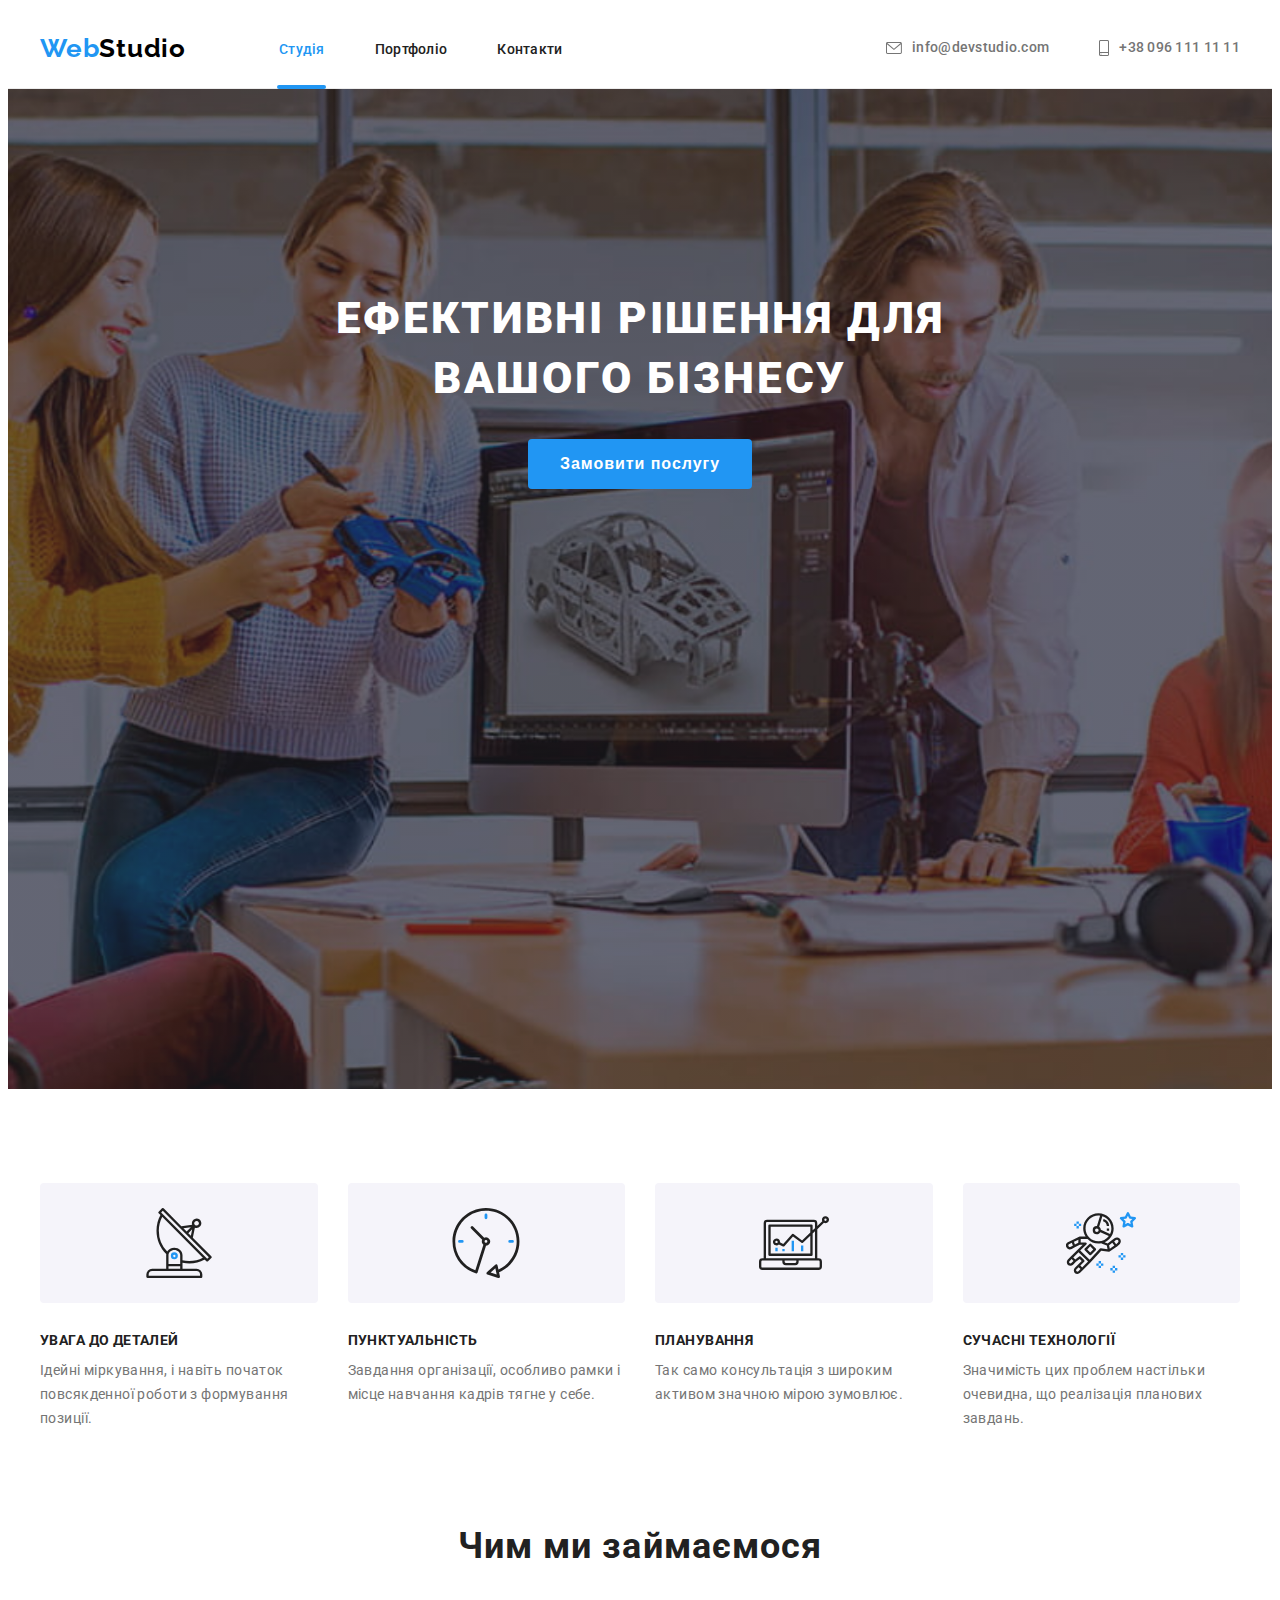
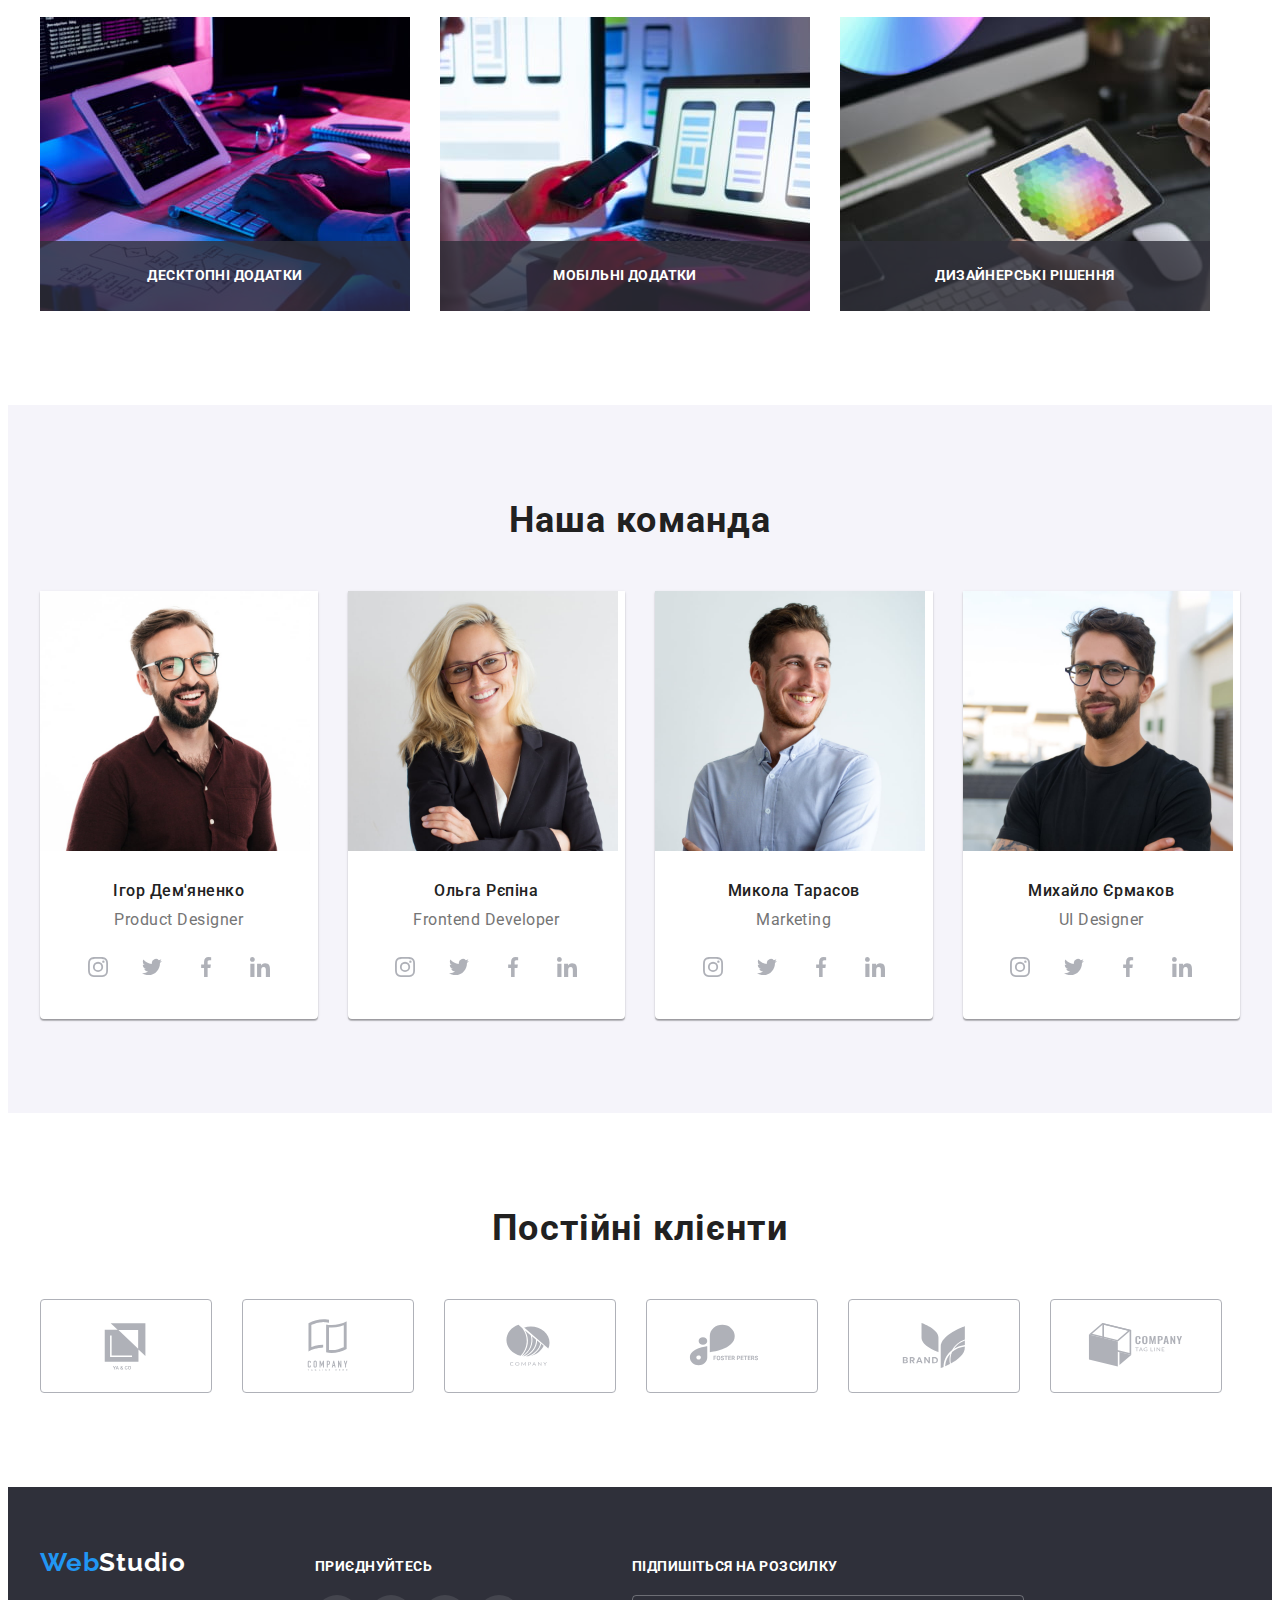
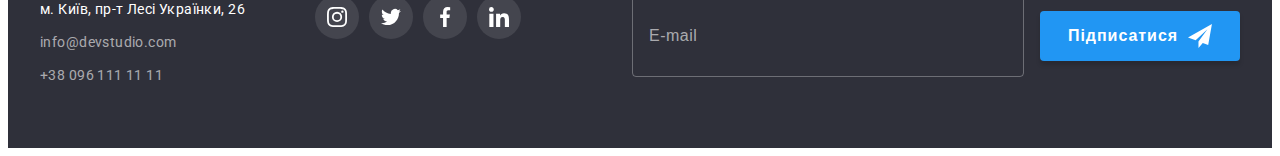
==== commit 47eac1a2: "Add auto margin in footer form" ====
--- a/index.html
+++ b/index.html
@@ -393,18 +393,16 @@
 						</li>
 					</ul>
 				</div>
-				<div class="footer-part">
-					<form>
-						<p class="footer-form-text">Підпишіться на розсилку</p>
-						<input type="email" name="email" id="email" placeholder="E-mail" class="footer-form-input" />
-						<button type="submit" class="form-btn">
-							Підписатися
-							<svg width="24" height="24" class="form-btn-icon">
-								<use href="./images/icons.svg#icon-send"></use>
-							</svg>
-						</button>
-					</form>
-				</div>
+				<form class="footer-form">
+					<p class="footer-form-text">Підпишіться на розсилку</p>
+					<input type="email" name="email" id="email" placeholder="E-mail" class="footer-form-input" />
+					<button type="submit" class="form-btn">
+						Підписатися
+						<svg width="24" height="24" class="form-btn-icon">
+							<use href="./images/icons.svg#icon-send"></use>
+						</svg>
+					</button>
+				</form>
 			</div>
 		</footer>
 		<div class="backdrop is-hidden" data-modal>
--- a/css/styles.css
+++ b/css/styles.css
@@ -549,6 +549,9 @@
 .footer .messengers-link:hover,
 .footer .messengers-link:focus {
 	background-color: var(--accent-color);
+}
+.footer-form {
+	margin-left: auto;
 }
 .footer-form-input {
 	min-width: 358px;
